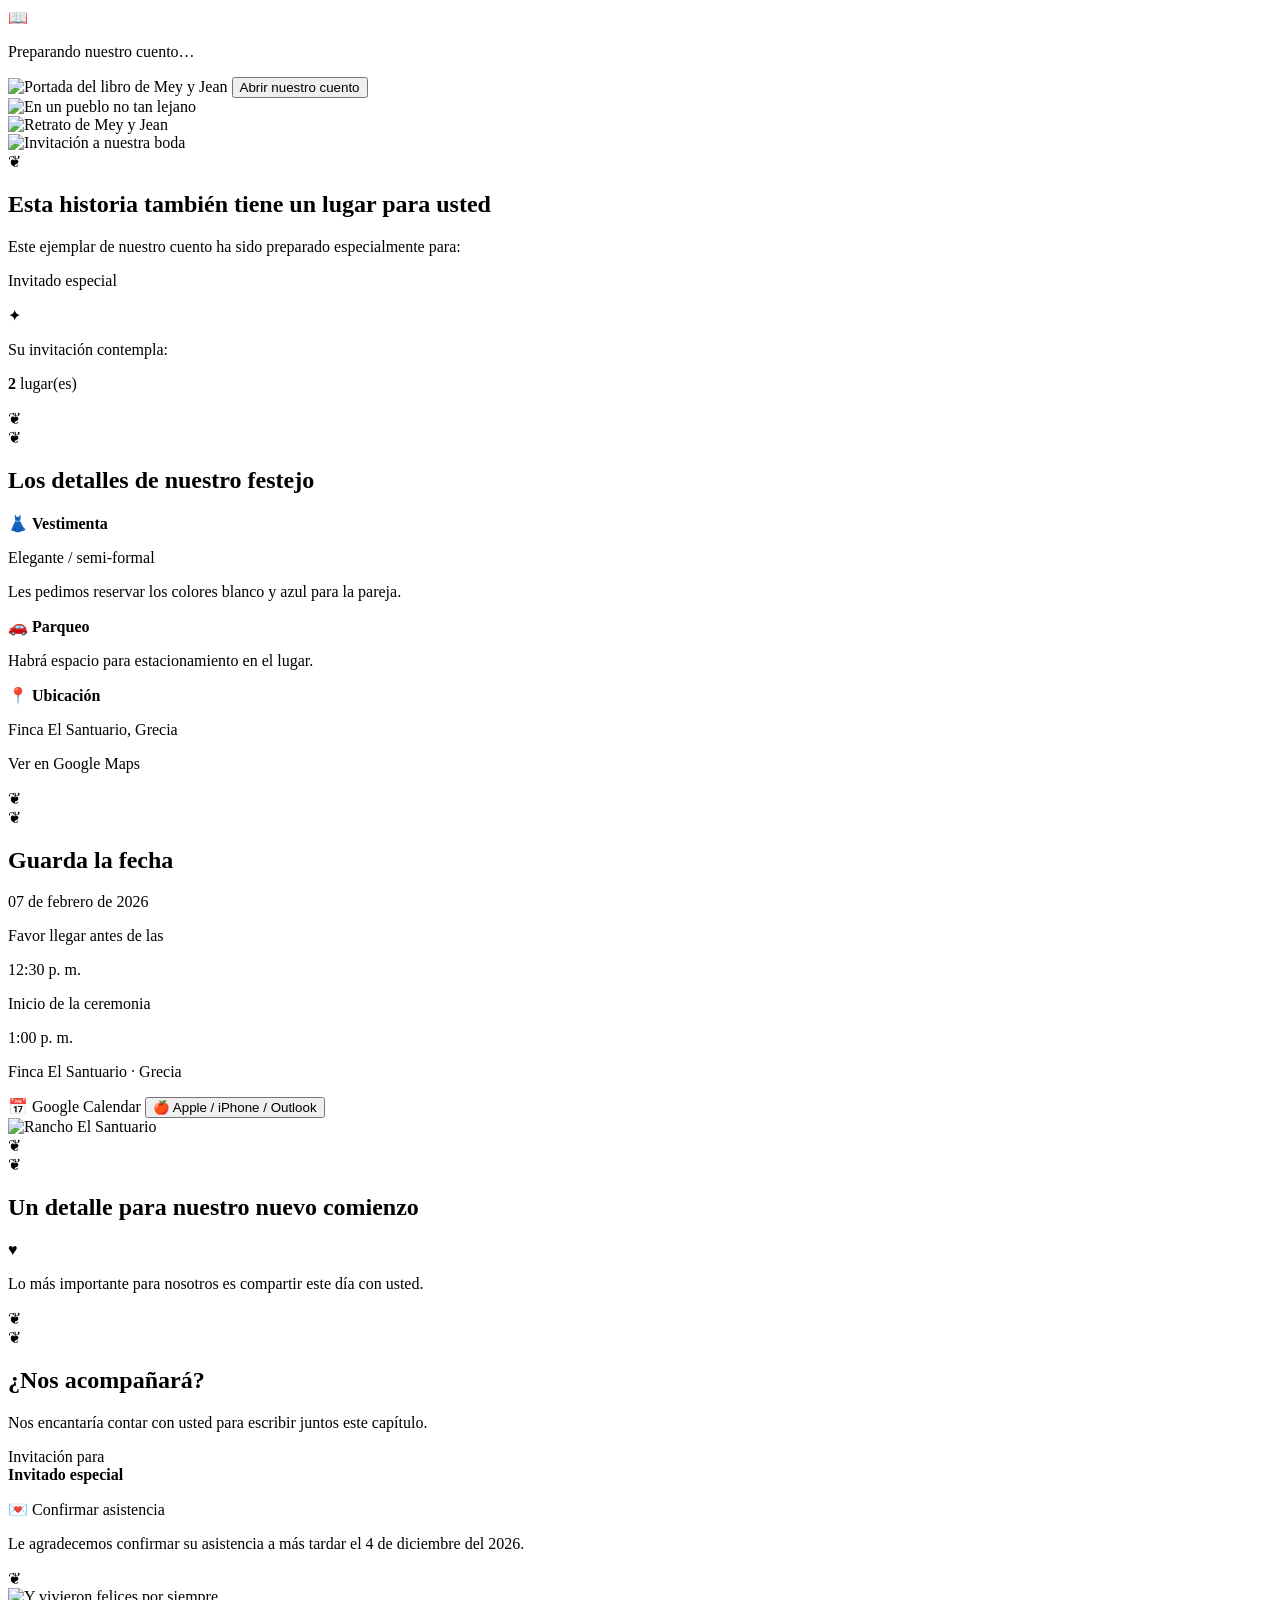
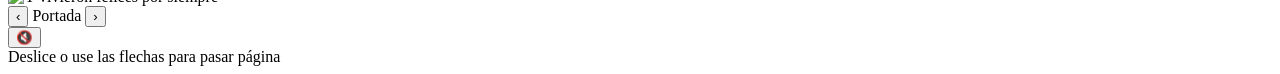
==== index.html @ ad6f8628 "Add files via upload" ====
<!doctype html>
<html lang="es">
<head>
  <meta charset="utf-8">
  <meta name="viewport" content="width=device-width,initial-scale=1,viewport-fit=cover">
  <meta name="theme-color" content="#24170f">
  <meta name="description" content="La invitación de boda de Mey & Jean">
  <title>Mey & Jean — Nuestra historia</title>
  <link rel="stylesheet" href="style.css">
</head>
<body>
  <div id="loading" class="loading-screen">
    <div class="loading-book">📖</div>
    <p>Preparando nuestro cuento…</p>
  </div>

  <main id="app" class="app" aria-label="Invitación de boda">
    <section id="book" class="book" aria-live="polite">
      <div class="book-back"></div>

      <!-- Cada .page es una hoja que se voltea. -->
      <article class="page page-cover" data-page="0">
        <div class="page-face">
          <img src="assets/00_portada.jpg" alt="Portada del libro de Mey y Jean">
          <button class="cover-open" id="openBook">Abrir nuestro cuento</button>
        </div>
      </article>

      <article class="page" data-page="1">
        <div class="page-face">
          <img src="assets/05_historia.webp" alt="En un pueblo no tan lejano">
        </div>
      </article>

      <article class="page" data-page="2">
        <div class="page-face">
          <img src="assets/04_novios.webp" alt="Retrato de Mey y Jean">
        </div>
      </article>

      <article class="page" data-page="3">
        <div class="page-face">
          <img src="assets/03_invitacion.webp" alt="Invitación a nuestra boda">
        </div>
      </article>

      <article class="page dynamic-page" data-page="4">
        <div class="page-face parchment">
          <div class="ornament">❦</div>
          <p class="dropcap"></p>
          <h2>Esta historia también tiene un lugar para usted</h2>
          <p class="guest-copy">
            Este ejemplar de nuestro cuento ha sido preparado especialmente para:
          </p>
          <p id="guestName" class="guest-name">Invitado especial</p>
          <div class="guest-separator">✦</div>
          <p>Su invitación contempla:</p>
          <p class="guest-slots"><strong id="guestSlots">2</strong> lugar(es)</p>
          <div class="ornament bottom">❦</div>
        </div>
      </article>

      <article class="page dynamic-page" data-page="5">
        <div class="page-face parchment info-page">
          <div class="ornament">❦</div>
          <h2>Los detalles de nuestro festejo</h2>

          <div class="info-grid">
            <div>
              <span>👗</span>
              <strong>Vestimenta</strong>
              <p id="dressCode">Elegante / semi-formal</p>
              <p>Les pedimos reservar los colores blanco y azul para la pareja.</p> 
            </div>
            <div>
              <span>🚗</span>
              <strong>Parqueo</strong>
              <p id="parking">Habrá espacio para estacionamiento en el lugar.</p>
            </div>
            <div>
              <span>📍</span>
              <strong>Ubicación</strong>
              <p>Finca El Santuario, Grecia</p>
              <a id="mapsButton" class="action-link" target="_blank" rel="noopener">Ver en Google Maps</a>
            </div>
          </div>

          <p id="extraNotes" class="small-note"></p>
          <div class="ornament bottom">❦</div>
        </div>
      </article>

      <article class="page dynamic-page" data-page="6">
        <div class="page-face parchment">
          <div class="ornament">❦</div>
          <h2>Guarda la fecha</h2>
          <p class="calendar-date">07 de febrero de 2026</p>
          <p>Favor llegar antes de las </p> 
          <p class="calendar-time">12:30 p. m.</p>
          <p>Inicio de la ceremonia</p>
          <p class="calendar-time">1:00 p. m.</p>
          <p>Finca El Santuario · Grecia</p>

          <div class="actions">
            <a id="googleCalendar" class="action-button" target="_blank" rel="noopener">
              📅 Google Calendar
            </a>
            <button id="downloadIcs" class="action-button">
              🍎 Apple / iPhone / Outlook
            </button>
          </div>
          <div class="imagen-lugar">
            <img src="assets/07_foto_lugar.jpg" alt="Rancho El Santuario">
          </div>
          <div class="ornament bottom">❦</div>
        </div>
      </article>

      <article class="page dynamic-page" data-page="7">
        <div class="page-face parchment">
          <div class="ornament">❦</div>
          <h2>Un detalle para nuestro nuevo comienzo</h2>
          <p id="giftMessage" class="gift-message"></p>

          <div class="gift-box">♥</div>

          <p class="small-note">
            Lo más importante para nosotros es compartir este día con usted.
          </p>
          <div class="ornament bottom">❦</div>
        </div>
      </article>

      <article class="page dynamic-page" data-page="8">
        <div class="page-face parchment rsvp-page">
          <div class="ornament">❦</div>
          <h2>¿Nos acompañará?</h2>
          <p>
            Nos encantaría contar con usted para escribir juntos este capítulo.
          </p>

          <p class="rsvp-guest">
            Invitación para<br>
            <strong id="rsvpGuest">Invitado especial</strong>
          </p>

          <a id="rsvpButton" class="action-button primary" target="_blank" rel="noopener">
            💌 Confirmar asistencia
          </a>

          <p class="small-note">
            Le agradecemos confirmar su asistencia a más tardar el 4 de diciembre del 2026.
          </p>
          <div class="ornament bottom">❦</div>
        </div>
      </article>

      <article class="page page-final" data-page="9">
        <div class="page-face">
          <img src="assets/01_vivieron.webp" alt="Y vivieron felices por siempre">
        </div>
      </article>

    </section>

    <nav class="book-controls" aria-label="Controles del libro">
      <button id="prevBtn" title="Página anterior" aria-label="Página anterior">‹</button>
      <span id="pageCounter">Portada</span>
      <button id="nextBtn" title="Página siguiente" aria-label="Página siguiente">›</button>
    </nav>

    <button id="musicBtn" class="music-button" aria-label="Activar música">🔇</button>

    <audio id="bgMusic" loop preload="metadata">
      <source src="assets/musica.mp3" type="audio/mpeg">
    </audio>

    <div class="hint" id="gestureHint">Deslice o use las flechas para pasar página</div>
  </main>

  <script src="config.js"></script>
  <script src="script.js"></script>
</body>
</html>
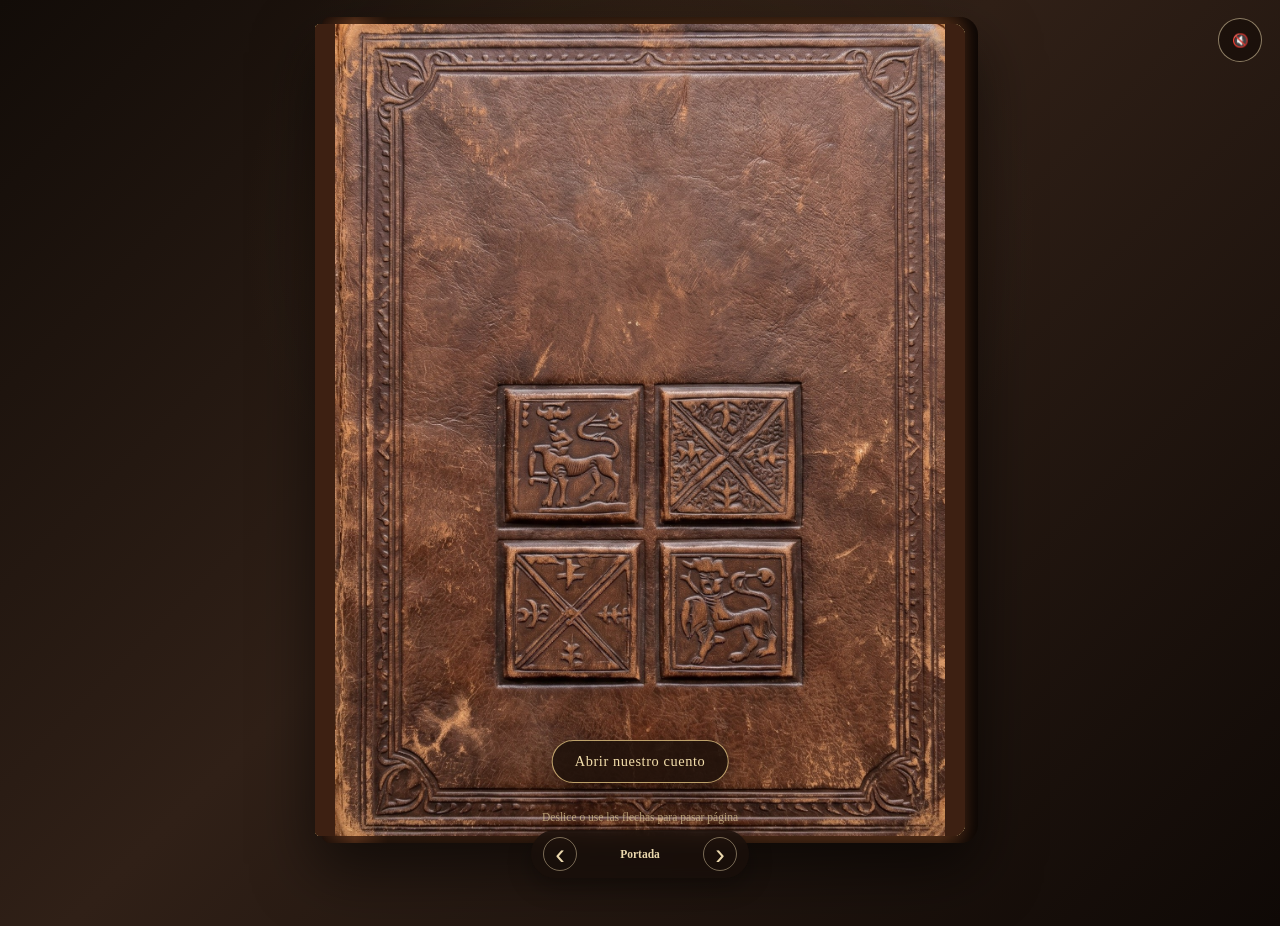
==== commit c25bcc4c: "Update event date from 2026 to 2027" ====
--- a/index.html
+++ b/index.html
@@ -94,7 +94,7 @@
         <div class="page-face parchment">
           <div class="ornament">❦</div>
           <h2>Guarda la fecha</h2>
-          <p class="calendar-date">07 de febrero de 2026</p>
+          <p class="calendar-date">07 de febrero de 2027</p>
           <p>Favor llegar antes de las </p> 
           <p class="calendar-time">12:30 p. m.</p>
           <p>Inicio de la ceremonia</p>
--- a/style.css
+++ b/style.css
@@ -0,0 +1,487 @@
+@import url('https://fonts.googleapis.com/css2?family=Cinzel:wght@500;600;700&family=Great+Vibes&family=UnifrakturCook:wght@700&display=swap');
+
+:root {
+  --ink: #3a2418;
+  --gold: #a9782e;
+  --dark: #1b120d;
+  --paper: #e8d2a5;
+  --paper-dark: #b38b52;
+  --green: #304b2e;
+}
+
+* { box-sizing: border-box; }
+
+html, body {
+  margin: 0;
+  min-height: 100%;
+  background:
+    radial-gradient(circle at 50% 25%, rgba(111, 75, 37, .25), transparent 42%),
+    linear-gradient(135deg, #120c08, #302017 45%, #0f0906);
+  color: var(--ink);
+  font-family: Georgia, 'Times New Roman', serif;
+  overflow-x: hidden;
+}
+
+body {
+  min-height: 100vh;
+}
+
+.loading-screen {
+  position: fixed;
+  inset: 0;
+  z-index: 1000;
+  display: grid;
+  place-items: center;
+  align-content: center;
+  gap: 12px;
+  background: #17100c;
+  color: #ead7ad;
+  transition: opacity .7s ease, visibility .7s ease;
+}
+
+.loading-screen.hidden {
+  opacity: 0;
+  visibility: hidden;
+}
+
+.loading-book {
+  font-size: 4rem;
+  animation: float 1.5s ease-in-out infinite;
+}
+
+@keyframes float {
+  50% { transform: translateY(-8px) rotate(-2deg); }
+}
+
+.app {
+  min-height: 100vh;
+  display: grid;
+  place-items: center;
+  padding: 24px 16px 90px;
+  position: relative;
+}
+
+.book {
+  width: min(92vw, 560px);
+  aspect-ratio: 1122 / 1402;
+  position: relative;
+  perspective: 2200px;
+  filter: drop-shadow(0 28px 30px rgba(0,0,0,.55));
+  user-select: none;
+}
+
+.book::before {
+  content: "";
+  position: absolute;
+  inset: -7px -13px -7px 1%;
+  border-radius: 8px 18px 18px 8px;
+  background: linear-gradient(90deg, #24130b, #5b321b 5%, #2b180d 10%, #4d2b16 94%, #1b0e08);
+  box-shadow: inset -7px 0 10px rgba(0,0,0,.5);
+}
+
+.book-back {
+  position: absolute;
+  inset: 0;
+  border-radius: 8px 15px 15px 8px;
+  background: linear-gradient(90deg, #27130b, #5a331c 7%, #3c2112 94%, #1d0e08);
+  box-shadow: inset -12px 0 18px rgba(0,0,0,.55);
+}
+
+.page {
+  position: absolute;
+  inset: 0;
+  transform-origin: left center;
+  transform-style: preserve-3d;
+  transition: transform 900ms cubic-bezier(.2,.75,.2,1), box-shadow 900ms ease;
+  cursor: pointer;
+  z-index: 20;
+}
+
+.page-face {
+  position: absolute;
+  inset: 0;
+  backface-visibility: hidden;
+  overflow: hidden;
+  border-radius: 5px 12px 12px 5px;
+  background: var(--paper);
+  box-shadow: inset 14px 0 20px rgba(75,43,19,.18), inset -10px 0 14px rgba(0,0,0,.08);
+}
+
+.page-face img {
+  width: 100%;
+  height: 100%;
+  display: block;
+  object-fit: cover;
+}
+
+.page.flipped {
+  transform: rotateY(-180deg);
+  box-shadow: -16px 8px 20px rgba(0,0,0,.18);
+}
+
+.page.flipped .page-face {
+  box-shadow: inset -14px 0 20px rgba(75,43,19,.18);
+}
+
+.page-cover {
+  z-index: 50;
+}
+
+.page-cover .page-face {
+  background: #3d2012;
+}
+
+.page-cover .page-face img {
+  object-fit: contain;
+  background: #3d2012;
+}
+
+.cover-open {
+  position: absolute;
+  bottom: 6.5%;
+  left: 50%;
+  transform: translateX(-50%);
+  border: 1px solid rgba(240,208,139,.75);
+  background: rgba(31,18,11,.88);
+  color: #f4dfac;
+  padding: 12px 22px;
+  border-radius: 999px;
+  font-family: Cinzel, serif;
+  font-size: clamp(.72rem, 2.4vw, .9rem);
+  letter-spacing: .04em;
+  box-shadow: 0 8px 22px rgba(0,0,0,.45);
+  cursor: pointer;
+}
+
+.cover-open:hover { background: rgba(65,37,20,.95); }
+
+.parchment {
+  padding: 5% 6% 4%;
+  display: flex;
+  flex-direction: column;
+  align-items: center;
+  justify-content: space-evenly; /* Distribuye el espacio de forma equilibrada */
+  text-align: center;
+  background:
+    radial-gradient(circle at 20% 15%, rgba(255,255,255,.35), transparent 25%),
+    radial-gradient(circle at 85% 75%, rgba(126,79,29,.18), transparent 28%),
+    repeating-linear-gradient(0deg, rgba(102,66,24,.035) 0 2px, transparent 2px 5px),
+    #e7d09f;
+}
+
+.parchment::after {
+  content: "";
+  position: absolute;
+  inset: 2.5%;
+  border: 1px solid rgba(115,78,30,.35);
+  border-radius: 2px;
+  pointer-events: none;
+}
+
+.ornament {
+  color: var(--gold);
+  font-size: 2rem;
+  line-height: 1;
+  margin-bottom: 1%;
+}
+
+.ornament.bottom {
+  margin: 5% 0 0;
+  transform: rotate(180deg);
+}
+
+.parchment h2 {
+  margin: 0 auto 2%;
+  max-width: 90%;
+  font-family: 'Great Vibes', cursive;
+  font-size: clamp(2rem, 7vw, 3.2rem);
+  line-height: 1.05;
+  color: #4c2b19;
+  font-weight: 400;
+}
+
+.guest-copy,
+.parchment > p:not(.guest-name):not(.guest-slots) {
+  max-width: 82%;
+  line-height: 1.45;
+  font-size: clamp(1rem, 3.5vw, 1.25rem);
+}
+
+.guest-copy,
+.parchment > p:not(.guest-name):not(.guest-slots) {
+  max-width: 82%;
+  line-height: 1.45;
+  font-size: clamp(1rem, 3.5vw, 1.25rem); /* Aumentado (antes era .85rem a 1.05rem) */
+}
+
+.dropcap {
+  position: absolute;
+  left: 8%;
+  top: 11%;
+  margin: 0;
+  font-family: 'UnifrakturCook', serif;
+  font-size: clamp(4rem, 14vw, 7rem);
+  color: #8c5428;
+  opacity: .85;
+}
+
+.guest-name {
+  font-family: 'UnifrakturCook', serif;
+  color: #304d2e;
+  font-size: clamp(1.7rem, 6vw, 2.7rem);
+  margin: 1% 0;
+}
+
+.guest-separator { color: var(--gold); font-size: 1.4rem; }
+
+.guest-slots {
+  font-family: Cinzel, serif;
+  font-size: clamp(1.1rem, 3.8vw, 1.5rem);
+  color: #7a3d25;
+  margin: 1% 0;
+}
+
+.small-note {
+  font-size: 0.9rem !important; /* Aumentado (antes era .78rem) */
+  opacity: .78;
+  max-width: 80%;
+  line-height: 1.4;
+}
+
+.info-grid p {
+  margin: 3px 0;
+  font-size: 1rem; /* Aumentado (antes era .85rem) */
+  line-height: 1.3;
+}
+
+.info-grid > div {
+  padding: 9px 12px;
+  border-top: 1px solid rgba(94,57,24,.22);
+}
+
+.info-grid span {
+  display: block;
+  font-size: 1.4rem;
+  margin-bottom: 2px;
+}
+
+.info-grid strong {
+  display: block;
+  font-family: Cinzel, serif;
+  font-size: .82rem;
+  text-transform: uppercase;
+  letter-spacing: .04em;
+}
+
+.info-grid p {
+  margin: 3px 0;
+  font-size: .85rem;
+  line-height: 1.3;
+}
+
+.action-link {
+  color: #345f32;
+  font-weight: bold;
+  text-decoration: underline;
+  font-size: .82rem;
+}
+
+.calendar-date {
+  font-family: Cinzel, serif;
+  font-weight: 700;
+  font-size: clamp(1.1rem, 4vw, 1.65rem);
+  color: #7d3d24;
+  margin: 1% 0;
+}
+
+.calendar-time {
+  font-family: 'UnifrakturCook', serif;
+  font-size: clamp(1.5rem, 5vw, 2.2rem);
+  margin: 1% 0 2%;
+}
+
+.actions {
+  width: 82%;
+  display: grid;
+  gap: 8px;
+  margin-top: 2%;
+}
+
+.action-button {
+  display: inline-flex;
+  align-items: center;
+  justify-content: center;
+  min-height: 44px;
+  padding: 10px 15px;
+  border: 1px solid #8e6731;
+  border-radius: 999px;
+  background: rgba(67,42,24,.94);
+  color: #f3dfb0;
+  text-decoration: none;
+  font-family: Cinzel, serif;
+  font-size: .78rem;
+  cursor: pointer;
+  box-shadow: 0 5px 12px rgba(0,0,0,.18);
+}
+
+.action-button:hover {
+  transform: translateY(-1px);
+  filter: brightness(1.08);
+}
+
+.action-button.primary {
+  margin: 5% auto 3%;
+  width: 72%;
+  background: #4b6a3b;
+  border-color: #d5b466;
+}
+
+.gift-message {
+  width: 78%;
+  white-space: pre-line;
+  font-size: clamp(.9rem, 2.8vw, 1.12rem);
+  line-height: 1.55;
+}
+
+.gift-box {
+  width: 58px;
+  height: 58px;
+  display: grid;
+  place-items: center;
+  margin: 5% auto;
+  border: 1px solid #a57a36;
+  border-radius: 8px;
+  color: #a57a36;
+  font-size: 2rem;
+  transform: rotate(45deg);
+}
+
+.gift-box::first-letter {
+  transform: rotate(-45deg);
+}
+
+.rsvp-page p {
+  max-width: 78%;
+  line-height: 1.45;
+}
+
+.rsvp-guest {
+  font-family: Cinzel, serif;
+  font-size: .9rem;
+  margin-top: 7%;
+}
+
+.rsvp-guest strong {
+  font-family: 'UnifrakturCook', serif;
+  color: #365536;
+  font-size: 1.7rem;
+}
+
+.book-controls {
+  position: fixed;
+  bottom: 22px;
+  left: 50%;
+  transform: translateX(-50%);
+  z-index: 100;
+  display: flex;
+  align-items: center;
+  gap: 18px;
+  padding: 7px 12px;
+  border-radius: 999px;
+  background: rgba(25,15,10,.8);
+  backdrop-filter: blur(8px);
+  color: #ead7ad;
+  box-shadow: 0 8px 25px rgba(0,0,0,.3);
+}
+
+.book-controls button {
+  width: 34px;
+  height: 34px;
+  border: 1px solid rgba(234,215,173,.45);
+  border-radius: 50%;
+  background: transparent;
+  color: #ead7ad;
+  font-size: 1.8rem;
+  line-height: 1;
+  cursor: pointer;
+}
+
+#pageCounter {
+  min-width: 90px;
+  text-align: center;
+  font: 600 .72rem Cinzel, serif;
+}
+
+.music-button {
+  position: fixed;
+  top: 18px;
+  right: 18px;
+  z-index: 110;
+  width: 44px;
+  height: 44px;
+  border-radius: 50%;
+  border: 1px solid rgba(234,215,173,.55);
+  background: rgba(25,15,10,.78);
+  color: #ead7ad;
+  cursor: pointer;
+}
+
+.hint {
+  position: fixed;
+  bottom: 77px;
+  left: 50%;
+  transform: translateX(-50%);
+  z-index: 90;
+  color: #dbc493;
+  font-size: .72rem;
+  opacity: .75;
+  text-align: center;
+  pointer-events: none;
+  transition: opacity .8s ease;
+}
+
+.hint.hidden { opacity: 0; }
+
+.imagen-lugar {
+  width: 75%;
+  margin: 3% auto 1%;
+  display: flex;
+  justify-content: center;
+}
+
+.imagen-lugar img {
+  width: 100%;
+  height: auto;
+  display: block;
+  /* Máscara radial para difuminar los bordes hacia transparente */
+  -webkit-mask-image: radial-gradient(ellipse at center, black 55%, transparent 100%);
+  mask-image: radial-gradient(ellipse at center, black 55%, transparent 100%);
+  border-radius: 10px; /* Suaviza ligeramente las esquinas base */
+}
+
+@media (min-width: 760px) {
+  .book {
+    width: min(70vw, 650px);
+  }
+}
+
+@media (max-width: 500px) {
+  .app { padding-top: 44px; }
+  .book {
+    width: min(94vw, 510px);
+  }
+  .parchment {
+    padding-left: 7%;
+    padding-right: 7%;
+  }
+  .book-controls {
+    bottom: 12px;
+  }
+  .hint {
+    bottom: 60px;
+  }
+}
+
+@media (prefers-reduced-motion: reduce) {
+  .page { transition-duration: 1ms; }
+}
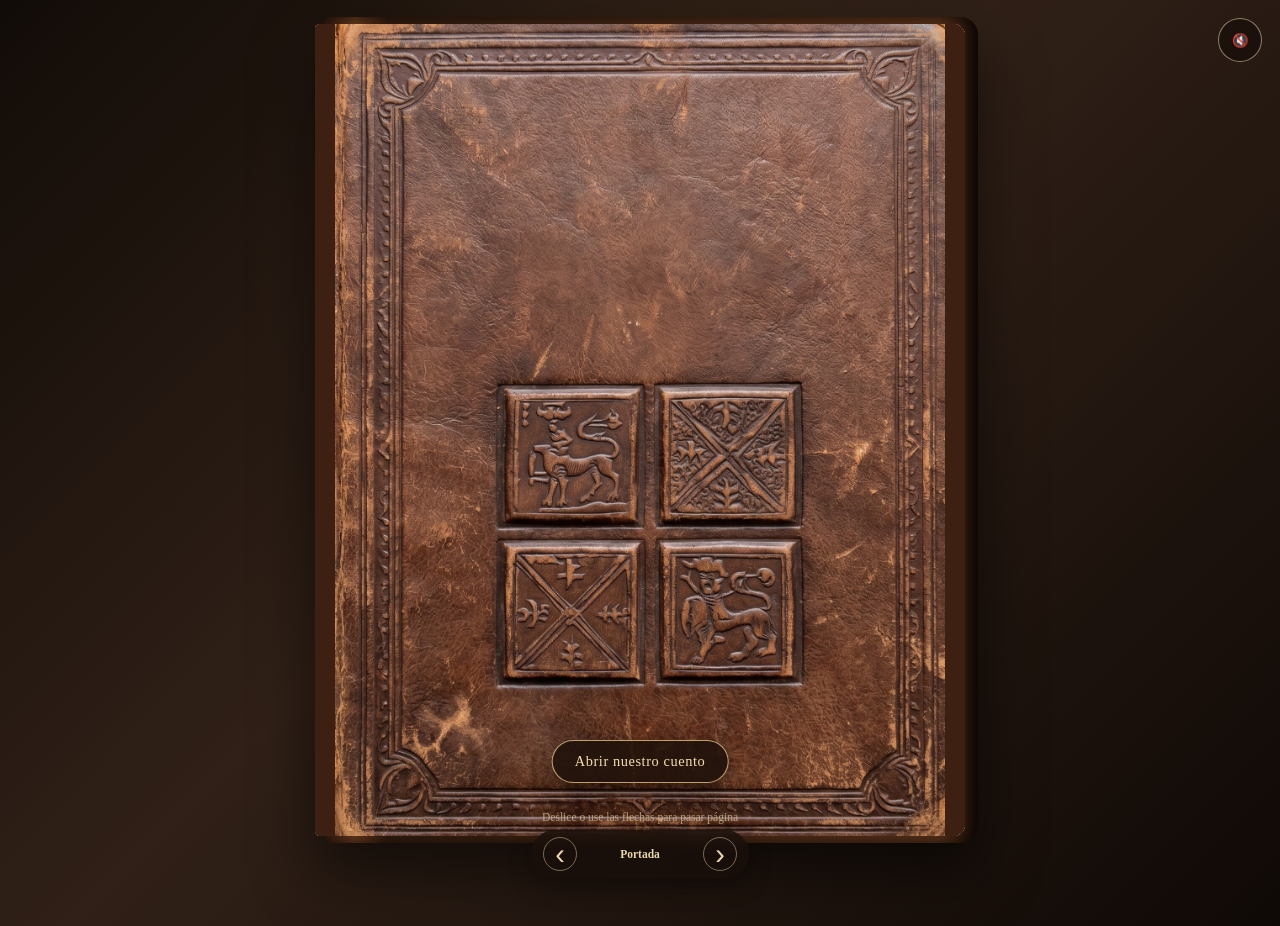
==== commit 775805e9: "Add files via upload" ====
--- a/index.html
+++ b/index.html
@@ -34,7 +34,7 @@
 
       <article class="page" data-page="2">
         <div class="page-face">
-          <img src="assets/04_novios.webp" alt="Retrato de Mey y Jean">
+          <img src="./assets/04_novios.jpeg" alt="Retrato de Mey y Jean">
         </div>
       </article>
 
--- a/style.css
+++ b/style.css
@@ -466,13 +466,17 @@
 }
 
 @media (max-width: 500px) {
-  .app { padding-top: 44px; }
+  .app { 
+    padding-top: 15px; /* Sube un poco el libro para aprovechar la pantalla */
+  }
+  
   .book {
-    width: min(94vw, 510px);
-  }
+    width: min(96vw, 510px); /* Aprovecha un poco más el ancho del celular */
+  }
+  
   .parchment {
-    padding-left: 7%;
-    padding-right: 7%;
+    padding: 4% 5% 3%; /* Reduce el relleno superior, lateral e inferior */
+    gap: 4px; /* Compacta los elementos si usan flexbox */
   }
   .book-controls {
     bottom: 12px;
@@ -485,3 +489,26 @@
 @media (prefers-reduced-motion: reduce) {
   .page { transition-duration: 1ms; }
 }
+
+.parchment p, 
+  .parchment h2,
+  .parchment h3,
+  .parchment .ornament,
+  .info-grid > div,
+  .actions {
+    margin-top: 1% !important;
+    margin-bottom: 1% !important;
+    line-height: 1.25;
+  }
+
+  .guest-copy,
+  .parchment > p:not(.guest-name):not(.guest-slots) {
+    font-size: clamp(0.85rem, 3.5vw, 1rem); 
+  }
+
+  @media (max-height: 700px) and (max-width: 500px) {
+  .parchment {
+    padding-top: 2%;
+    padding-bottom: 2%;
+  }
+}
